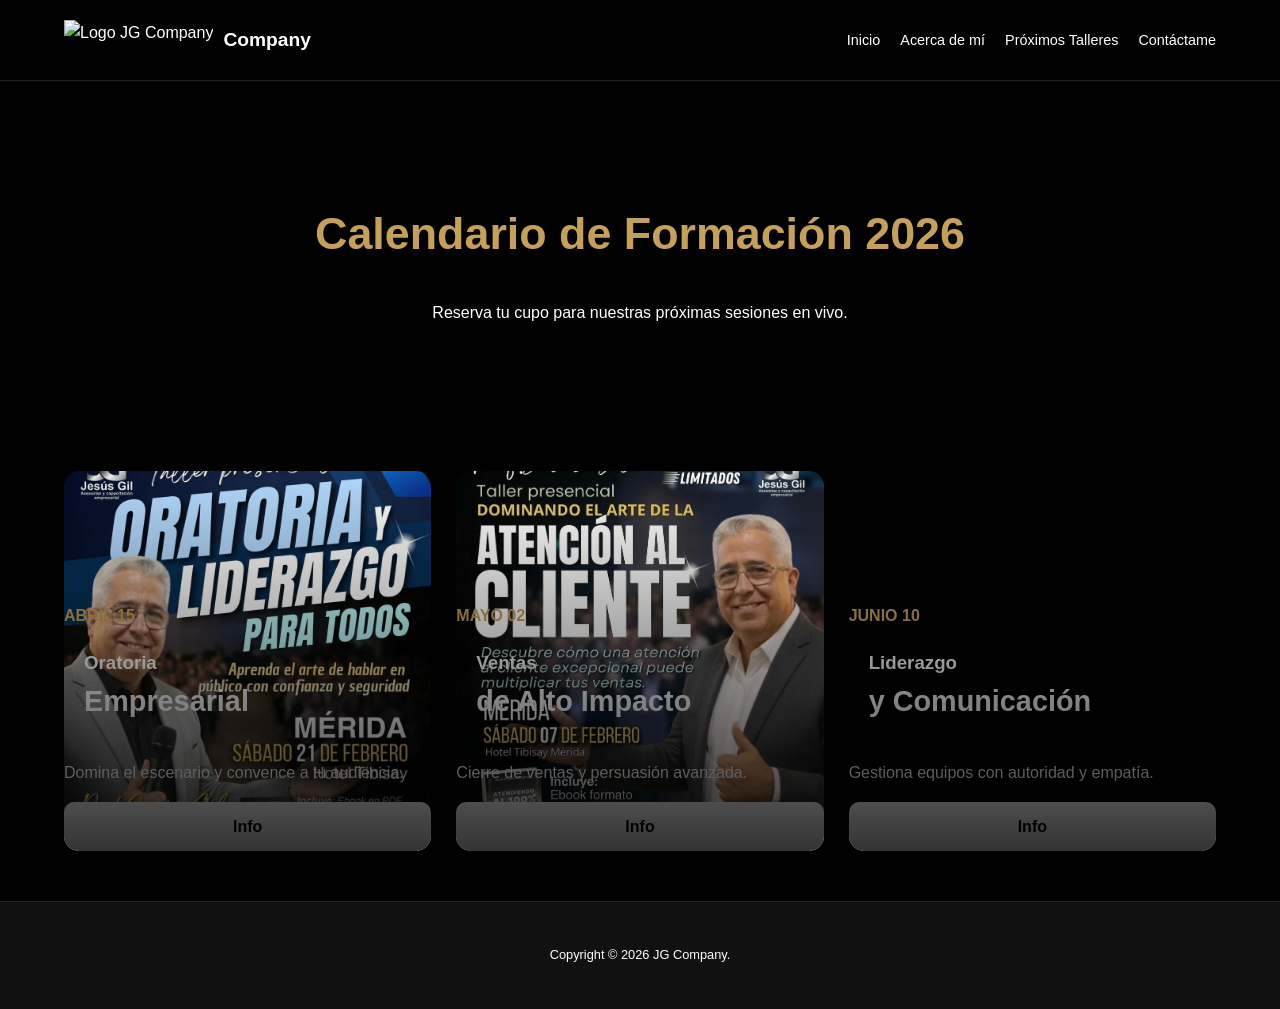
==== talleres.html @ aeb82d7c "Add files via upload" ====
<!DOCTYPE html>
<html lang="es">
<head>
    <meta charset="UTF-8">
    <meta name="viewport" content="width=device-width, initial-scale=1.0">
    <title>JG Company | Coach de Ventas y Oratoria</title>
    <link rel="stylesheet" href="style.css">
    <link rel="stylesheet" href="https://cdnjs.cloudflare.com/ajax/libs/font-awesome/6.0.0/css/all.min.css">
</head>
<body>

    <nav class="navbar">
        <div class="logo-container">
            <img src="logo.png" alt="Logo JG Company" class="logo-img">
            <span class="logo-text">Company</span>
        </div>
        <ul class="nav-links">
            <li><a href="index.html">Inicio</a></li>
            <li><a href="acerca.html">Acerca de mí</a></li>
            <li><a href="talleres.html">Próximos Talleres</a></li>
            <li><a href="contactame.html">Contáctame</a></li>
        </ul>
    </nav>

    <section class="cta" style="background: none; color: white;">
        <h2 style="color: var(--dorado);">Calendario de Formación 2026</h2>
        <p>Reserva tu cupo para nuestras próximas sesiones en vivo.</p>
    </section>

    <section class="services">
        <div class="card card-taller-1">
            <div style="width: 100%;">
                <span style="color: var(--dorado); font-weight: bold;">ABRIL 15</span>
                <h3>Oratoria <span>Empresarial</span></h3>
                <p>Domina el escenario y convence a tu audiencia.</p>
                <a href="#" class="btn-light" style="display: block; text-align: center; margin-top: 10px;">Info</a>
            </div>
        </div>
        <div class="card card-taller-2">
            <div style="width: 100%;">
                <span style="color: var(--dorado); font-weight: bold;">MAYO 02</span>
                <h3>Ventas <span>de Alto Impacto</span></h3>
                <p>Cierre de ventas y persuasión avanzada.</p>
                <a href="#" class="btn-light" style="display: block; text-align: center; margin-top: 10px;">Info</a>
            </div>
        </div>
        <div class="card card-taller-3">
            <div style="width: 100%;">
                <span style="color: var(--dorado); font-weight: bold;">JUNIO 10</span>
                <h3>Liderazgo <span>y Comunicación</span></h3>
                <p>Gestiona equipos con autoridad y empatía.</p>
                <a href="#" class="btn-light" style="display: block; text-align: center; margin-top: 10px;">Info</a>
            </div>
        </div>
    </section>

    <footer>
        <p>Copyright © 2026 JG Company.</p>
    </footer>

</body>
</html>
---- style.css ----
:root {
    --azul-oscuro: #0a0a23;
    /* Un degradado más suave y moderno para superponer a las fotos */
    --azul-gradient-superposicion: linear-gradient(180deg, rgba(26, 35, 126, 0.35), rgba(0, 0, 0, 0.9));
    --blanco: #ffffff;
    --dorado: #c5a059;
}

body {
    margin: 0;
    font-family: 'Arial', sans-serif;
    background-color: #000;
    color: var(--blanco);
    line-height: 1.6;
}

/* --- NUEVO: ESTILO PARA EL CONTENEDOR DEL LOGO --- */
.logo-container {
    display: flex;
    align-items: center;
    gap: 10px; /* Espacio entre el logo y el texto */
    text-decoration: none; /* Si lo haces un enlace luego */
    color: white;
}

.logo-img {
    height: 40px; /* Ajusta este valor según el tamaño de tu logo */
    width: auto; /* Mantiene la proporción */
}

.logo-text {
    font-size: 1.2rem;
    font-weight: bold;
}

/* Navbar */
.navbar {
    display: flex;
    justify-content: space-between;
    align-items: center; /* Centra verticalmente logo y links */
    padding: 20px 5%;
    background: #000;
    border-bottom: 1px solid #222; /* Línea sutil de separación */
}

.nav-links {
    display: flex;
    list-style: none;
    margin: 0;
    padding: 0;
}

.nav-links li a {
    color: white;
    text-decoration: none;
    margin-left: 20px;
    font-size: 0.9rem;
    transition: color 0.3s ease;
}

.nav-links li a:hover {
    color: var(--dorado); /* Efecto hover */
}

/* --- MODIFICADO: HERO CON IMAGEN Y DEGRADADO SUPERPUESTO --- */
.hero {
    height: 450px; /* Un poco más alto para que luzca la foto */
    /* Mezcla de imagen y degradado */
    background-image: var(--azul-gradient-superposicion), url('Principal\ Papa.png');
    background-size: cover; /* Cubre todo el espacio */
    background-position: center; /* Centra la foto */
    background-repeat: no-repeat;
    
    margin: 20px 5%;
    border-radius: 15px;
    display: flex;
    align-items: center;
    padding-left: 50px;
}

.hero h1 {
    font-size: 3rem;
    color: var(--dorado);
    margin: 0;
}

.hero p {
    font-size: 1.5rem;
    margin-top: 5px;
}

/* Cards Container */
.services {
    display: grid;
    grid-template-columns: repeat(auto-fit, minmax(280px, 1fr));
    gap: 25px;
    padding: 50px 5%;
}

/* --- MODIFICADO: ESTILO BASE DE LAS CARDS PARA IMÁGENES --- */
.card {
    background-size: cover;
    background-position: center;
    background-repeat: no-repeat;
    height: 380px; /* Un poco más alto */
    border-radius: 15px;
    display: flex;
    align-items: flex-end; /* Texto al fondo */
    text-align: left;
    transition: transform 0.3s ease, box-shadow 0.3s ease;
    position: relative; /* Para la superposición */
    overflow: hidden; /* Mantiene el degradado dentro */
    text-decoration: none; /* Si las haces enlaces */
    color: white;
}

/* --- NUEVO: SUPERPOSICIÓN DEGRADADA PARA CADA CARD --- */
.card::after {
    content: '';
    position: absolute;
    top: 0;
    left: 0;
    width: 100%;
    height: 100%;
    /* Degradado oscuro en la base para que el texto sea legible */
    background: linear-gradient(to bottom, rgba(0,0,0,0) 0%, rgba(0,0,0,0.8) 100%);
    z-index: 1; /* Detrás del texto, delante de la imagen */
}

/* --- NUEVO: CLASES ESPECÍFICAS PARA LAS FOTOS DE LAS CARDS --- */
.card-oratoria-1 { background-image: url('oratoria.png'); }
.card-ventas { background-image: url('ventas.png'); }
.card-oratoria-2 { background-image: url('arte.png'); }

.card:hover { 
    transform: translateY(-5px); /* Efecto de levitación moderno */
    box-shadow: 0 10px 20px rgba(255, 255, 255, 0.1); /* Sombra suave */
}

/* --- NUEVO: AJUSTE DE Z-INDEX PARA EL TEXTO DE LA CARD --- */
.card h3 {
    margin: 0;
    padding: 20px;
    z-index: 2; /* Texto siempre al frente */
}

.card h3 span { 
    display: block; 
    font-size: 1.8rem; 
    font-weight: bold; 
}

/* Sección Blanca (CTA) */
.cta {
    background-color: #f4f4f4;
    color: #000;
    text-align: center;
    padding: 80px 0; /* Más aire */
}

.cta h2 { 
    font-size: 2.8rem; 
    margin-bottom: 30px;
}

/* Botones */
.btn-dark {
    background: #000;
    color: #fff;
    padding: 15px 40px;
    text-decoration: none;
    border-radius: 30px;
    font-weight: bold;
    display: inline-block;
    transition: background 0.3s ease;
}

.btn-dark:hover {
    background: #333;
}

.btn-light {
    background: #fff;
    color: #000;
    padding: 12px 30px;
    text-decoration: none;
    border-radius: 10px;
    font-weight: bold;
    transition: opacity 0.3s ease;
}

.btn-light:hover {
    opacity: 0.8;
}

footer {
    text-align: center;
    padding: 30px;
    font-size: 0.8rem;
    background-color: #111;
    border-top: 1px solid #222;
}

.social-icons {
    margin-top: 15px;
    display: flex;
    justify-content: center;
    gap: 15px;
}
.social-icons a { color: white; text-decoration: none; font-size: 1.2rem;}
.social-icons a:hover { color: var(--dorado); }

.card-taller-1 { background-image: url('taller\ 1.png'); }
.card-taller-2 { background-image: url('taller\ 2.png'); }
.card-taller-3 { background-image: url('taller\ 3.png'); }

/* --- CSS AÑADIDO AL FINAL DE style.css --- */

/* Clase específica para la card de foto en Acerca de Mí */
.about-photo-card {
    /* 1. Cargamos la imagen de fondo */
    background-image: url('logo\ profesional.png'); /* <-- Asegúrate de que este nombre sea correcto */
    
    /* 2. Ajustes para que la foto se vea perfecta */
    background-size: cover;    /* Cubre todo el div sin estirarse */
    background-position: center; /* Centra la foto (importante si es un retrato) */
    background-repeat: no-repeat;
    
    /* 3. Mantenemos el tamaño y bordes redondos de tu diseño */
    height: 450px; /* Un poco más alta para que luzca la foto */
    border-radius: 15px;
    
    /* 4. Quitamos el color de fondo azul para que solo se vea la foto */
    background-color: transparent;
    
    /* 5. Quitamos la superposición degradada oscura de las cards generales */
    box-shadow: none;
}
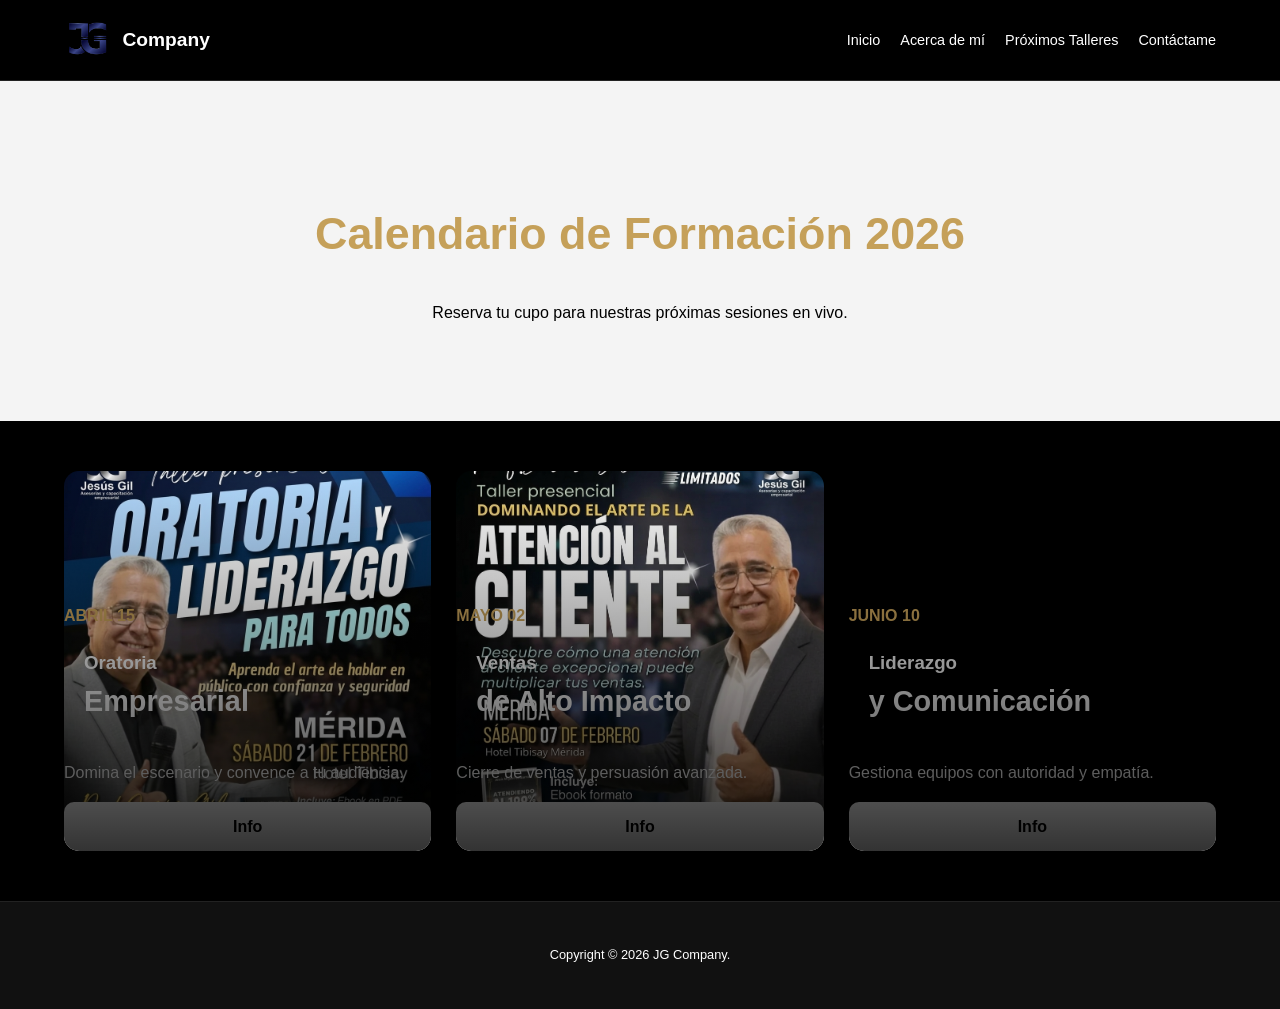
==== commit 8cb1c0bd: "Fix HTML encoding issues in talleres.html" ====
--- a/talleres.html
+++ b/talleres.html
@@ -22,7 +22,7 @@
         </ul>
     </nav>
 
-    <section class="cta" style="background: none; color: white;">
+    <section class="cta">
         <h2 style="color: var(--dorado);">Calendario de Formación 2026</h2>
         <p>Reserva tu cupo para nuestras próximas sesiones en vivo.</p>
     </section>
@@ -59,4 +59,4 @@
     </footer>
 
 </body>
-</html>+</html>
--- a/style.css
+++ b/style.css
@@ -237,4 +237,51 @@
     box-shadow: none;
 }
 
-
+/* --- RESPONSIVE DESIGN --- */
+
+/* --- RESPONSIVE FIX --- */
+
+@media (max-width: 768px) {
+    /* 1. Forzamos a que el menú se ponga en vertical y se centre */
+    .navbar {
+        flex-direction: column !important;
+        height: auto !important;
+        padding: 20px 0 !important;
+    }
+
+    .nav-links {
+        flex-direction: row !important; /* Mantenemos fila pero con espacio */
+        flex-wrap: wrap; 
+        justify-content: center !important;
+        gap: 10px !important;
+        margin-top: 15px !important;
+    }
+
+    .nav-links li a {
+        margin: 0 5px !important;
+        font-size: 0.85rem !important;
+        padding: 5px 10px;
+        border: 1px solid rgba(255,255,255,0.2); /* Les da forma de botoncitos */
+        border-radius: 5px;
+    }
+
+    /* 2. Forzamos las columnas a ser de 1 sola fila en móvil */
+    .services, .about-section { 
+        grid-template-columns: 1fr !important; 
+        display: grid !important; 
+        gap: 20px !important;
+        padding: 20px 5% !important;
+    }
+
+    /* 3. Ajuste de Hero para que no se vea gigante */
+    .hero {
+        height: 300px !important;
+        padding-left: 20px !important;
+        justify-content: center !important;
+        text-align: center;
+    }
+
+    .hero h1 {
+        font-size: 2rem !important;
+    }
+}
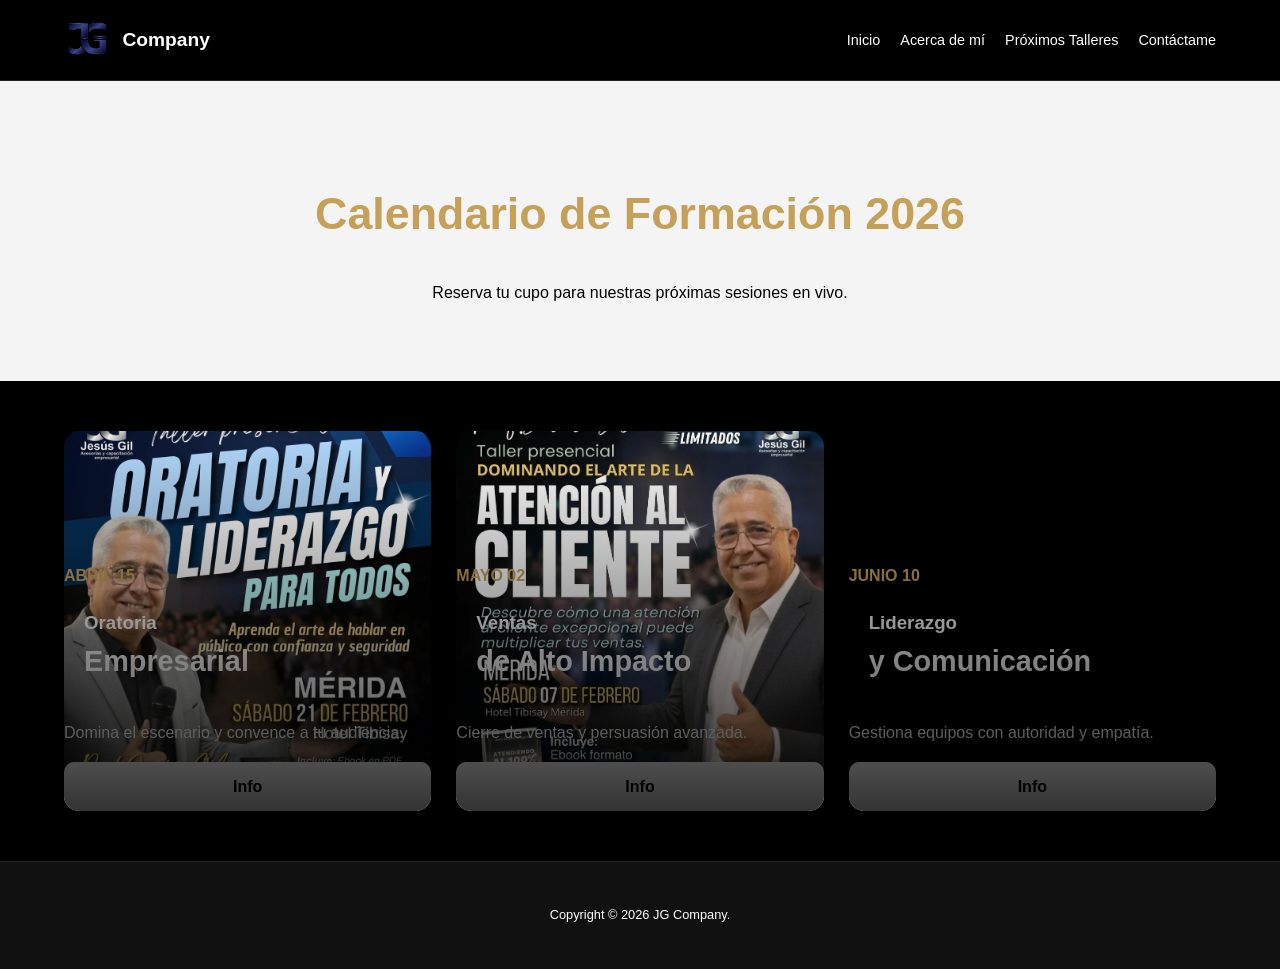
==== commit 59964e76: "Enhance CTA section layout and styling Updated the CTA section with new styles for layout and spacin" ====
--- a/talleres.html
+++ b/talleres.html
@@ -22,7 +22,7 @@
         </ul>
     </nav>
 
-    <section class="cta">
+    <section class="cta" style="grid-template-columns: 1fr 1fr; align-items: center; gap: 40px; padding: 60px 5%;">
         <h2 style="color: var(--dorado);">Calendario de Formación 2026</h2>
         <p>Reserva tu cupo para nuestras próximas sesiones en vivo.</p>
     </section>
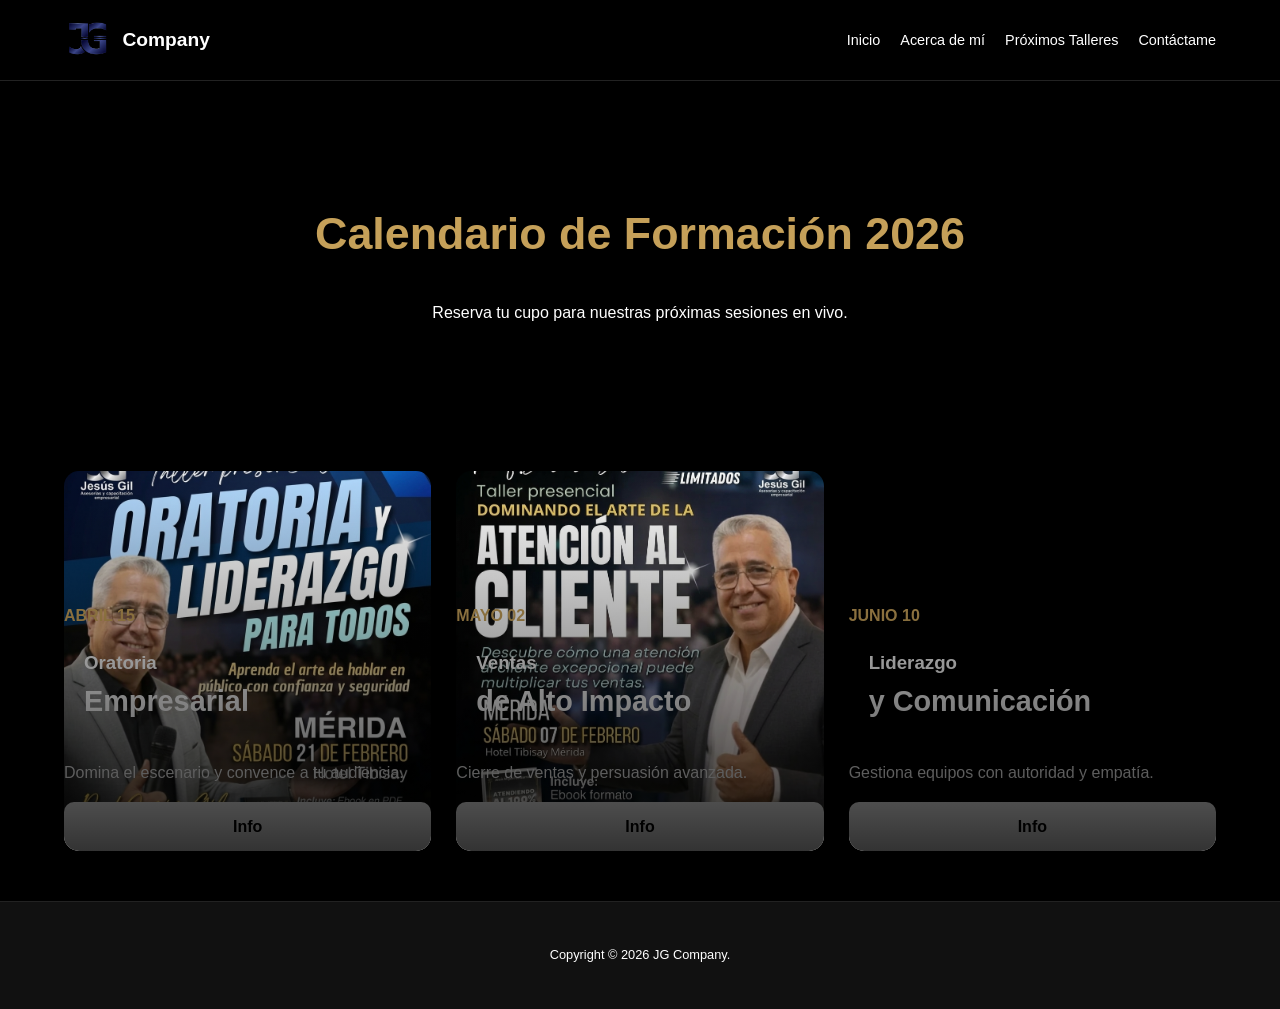
==== commit 34bf9e0b: "Fix HTML structure and update styles" ====
--- a/talleres.html
+++ b/talleres.html
@@ -22,7 +22,7 @@
         </ul>
     </nav>
 
-    <section class="cta" style="grid-template-columns: 1fr 1fr; align-items: center; gap: 40px; padding: 60px 5%;">
+    <section class="cta" style="background: none; color: white;">
         <h2 style="color: var(--dorado);">Calendario de Formación 2026</h2>
         <p>Reserva tu cupo para nuestras próximas sesiones en vivo.</p>
     </section>
